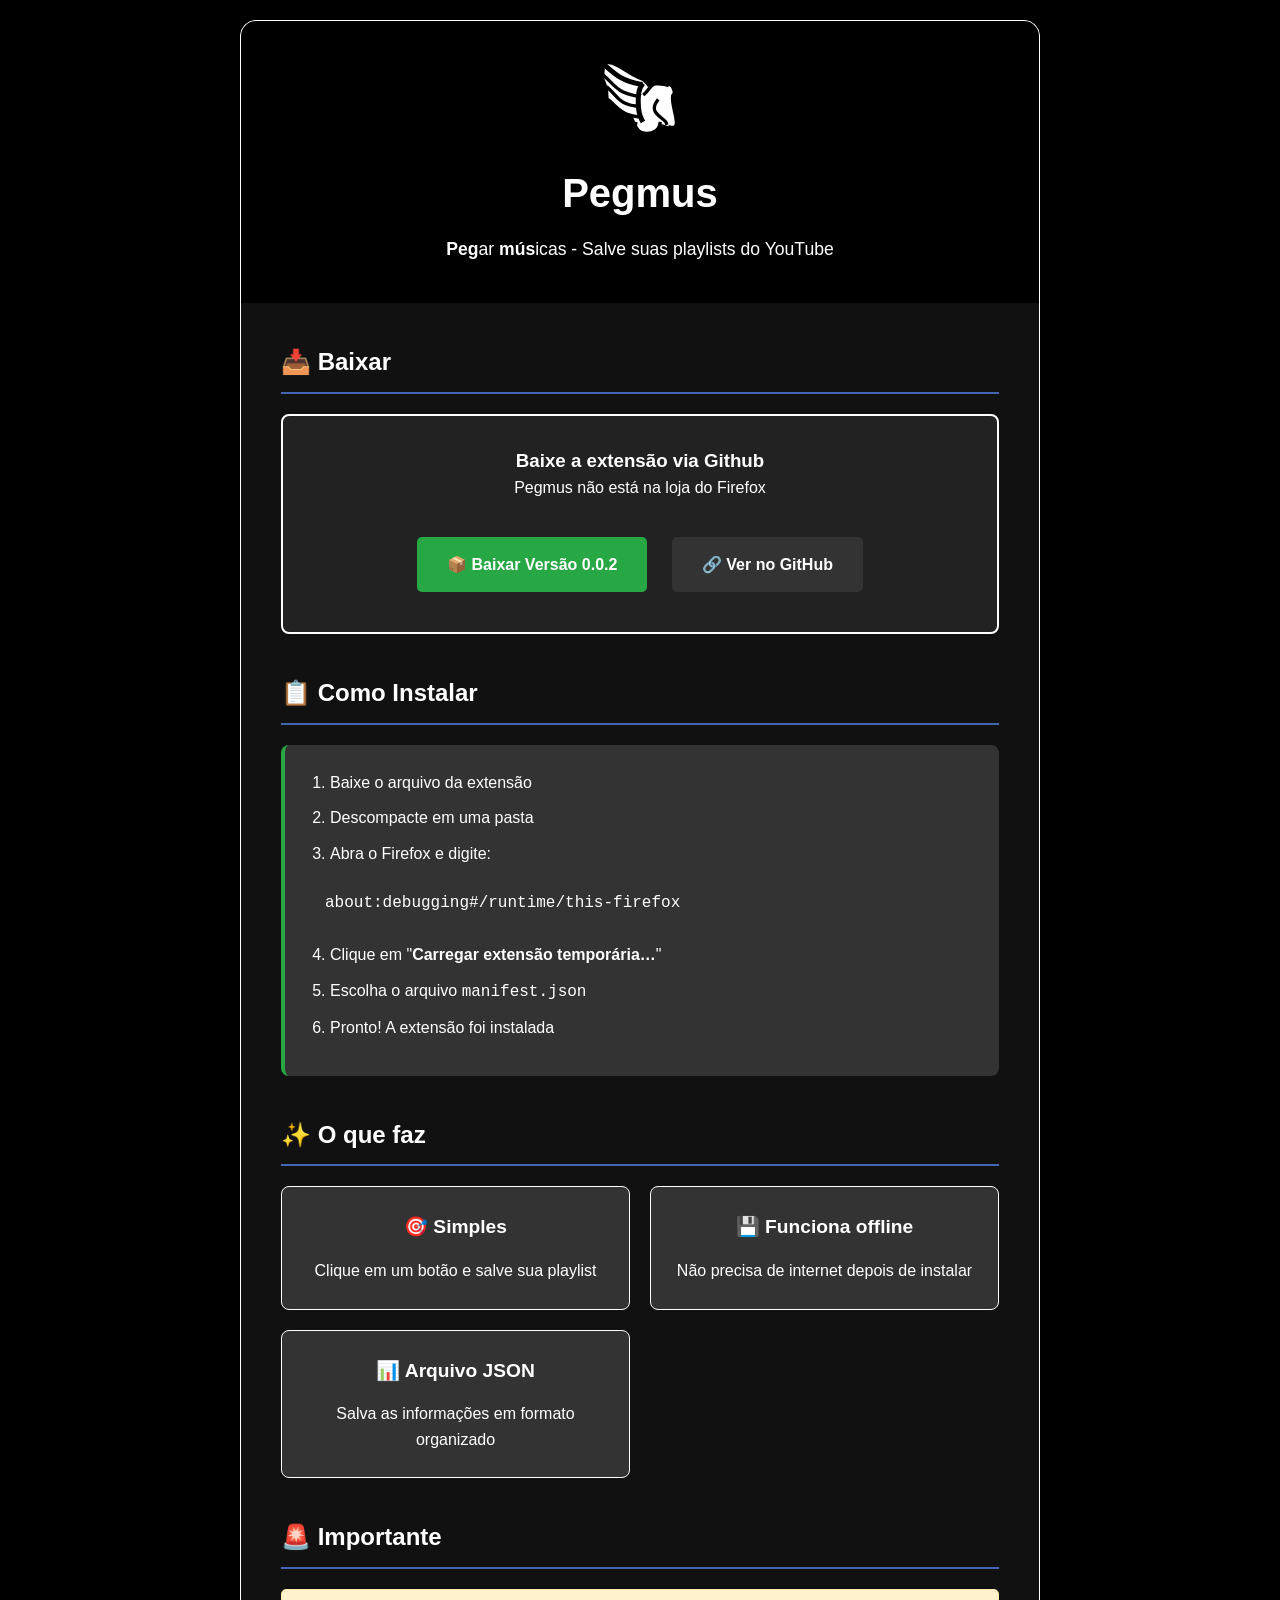
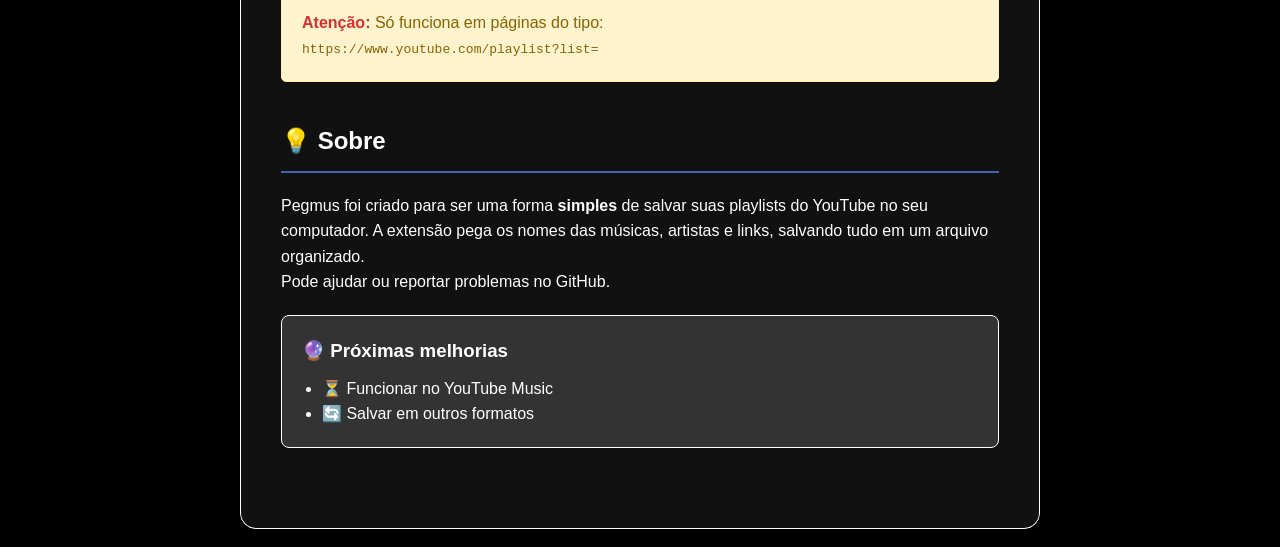
==== index.html @ 751e97fc "site simples para extensao" ====
<!DOCTYPE html>
<html lang="pt-BR">
<head>
    <meta charset="UTF-8">
    <meta name="viewport" content="width=device-width, initial-scale=1.0">
    <link rel="icon" type="image/svg+xml" href="pegmus.svg" />
    <title>Pegmus</title>
    <style>
        * {
            margin: 0;
            padding: 0;
            box-sizing: border-box;
        }

        body {
            font-family: Arial, sans-serif;
            line-height: 1.6;
            color: #333;
            background: #000;
            min-height: 100vh;
            padding: 20px;
        }

        .recipiente {
            max-width: 800px;
            margin: 0 auto;
            background: white;
            border-radius: 16px;
            border: 1px solid rgba(255, 255, 255, 1);
            overflow: hidden;
        }

        .cabecalho {
            background-color: #000;
            color: white;
            padding: 40px;
            text-align: center;
        }

        .logo {
            width: 80px;
            height: 80px;
            margin: 0 auto 20px auto;
            display: block;
        }

        .cabecalho h1 {
            font-size: 2.5rem;
            margin-bottom: 10px;
            font-weight: bold;
        }

        .cabecalho p {
            font-size: 1.1rem;
        }

        .conteudo {
            background-color: #111111;
            padding: 40px;
            color: #fff;
        }

        .secao {
            margin-bottom: 40px;
        }

        .secao h2 {
            color: #fff;
            margin-bottom: 20px;
            font-size: 1.5rem;
            border-bottom: 2px solid #4267B2;
            padding-bottom: 10px;
        }

        .secao-download {
            background-color: #222222;
            padding: 30px;
            border-radius: 8px;
            text-align: center;
            border: 2px solid #fff;
        }

        .botao-download {
            display: inline-block;
            background-color: #28a745;
            color: white;
            padding: 15px 30px;
            text-decoration: none;
            border-radius: 5px;
            font-weight: bold;
            font-size: 1rem;
            margin: 10px;
        }

        .botao-download:hover {
            background-color: #218838;
        }

        .botao-github {
            background-color: #333;
        }

        .botao-github:hover {
            background-color: #555;
        }

        .passos-instalacao {
            background-color: #333;
            padding: 25px;
            border-radius: 8px;
            border-left: 4px solid #28a745;
        }

        .passos-instalacao ol {
            margin-left: 20px;
        }

        .passos-instalacao li {
            margin-bottom: 10px;
            font-size: 1rem;
        }

        .bloco-codigo {
            background-color: #333;
            color: white;
            padding: 15px;
            border-radius: 5px;
            font-family: 'Courier New', monospace;
            margin: 10px 0;
        }

        .recursos {
            display: grid;
            grid-template-columns: repeat(auto-fit, minmax(250px, 1fr));
            gap: 20px;
        }

        .recurso {
            background-color: #333;
            padding: 25px;
            border-radius: 8px;
            text-align: center;
            border: 1px solid #fff;
        }

        .recurso h3 {
            margin-bottom: 15px;
            font-size: 1.2rem;
            color: #fff;
        }

        .aviso {
            background-color: #fff3cd;
            border: 1px solid #ffeaa7;
            color: #856404;
            padding: 20px;
            border-radius: 5px;
            margin: 20px 0;
        }

        .aviso strong {
            color: #d63031;
        }

        .ideias-futuras {
            background-color: #333;
            padding: 20px;
            border-radius: 8px;
            margin-top: 20px;
            border: 1px solid #fff;
        }

        .ideias-futuras ul {
            margin-left: 20px;
            margin-top: 10px;
        }

        @media (max-width: 768px) {
            .cabecalho h1 {
                font-size: 2rem;
            }
            
            .conteudo {
                padding: 20px;
            }
            
            .recursos {
                grid-template-columns: 1fr;
            }

            .logo {
                width: 60px;
                height: 60px;
            }
        }
    </style>
</head>
<body>
    <div class="recipiente">
        <div class="cabecalho">
            <img src="pegmus.svg" alt="Logo Pegmus" class="logo">
            <h1>Pegmus</h1>
            <p><strong>Peg</strong>ar <strong>mús</strong>icas - Salve suas playlists do YouTube</p>
        </div>

        <div class="conteudo">
            <div class="secao">
                <h2>📥 Baixar</h2>
                <div class="secao-download">
                    <h3>Baixe a extensão via Github</h3>
                    <p>Pegmus não está na loja do Firefox</p>
                    <br>
                    <a href="https://github.com/Jopestpe/Pegmus/archive/refs/tags/0.0.2.zip" class="botao-download">
                        📦 Baixar Versão 0.0.2
                    </a>
                    <a href="https://github.com/Jopestpe/Pegmus" class="botao-download botao-github">
                        🔗 Ver no GitHub
                    </a>
                </div>
            </div>

            <div class="secao">
                <h2>📋 Como Instalar</h2>
                <div class="passos-instalacao">
                    <ol>
                        <li>Baixe o arquivo da extensão</li>
                        <li>Descompacte em uma pasta</li>
                        <li>Abra o Firefox e digite:</li>
                    </ol>
                    <div class="bloco-codigo">about:debugging#/runtime/this-firefox</div>
                    <ol start="4">
                        <li>Clique em "<strong>Carregar extensão temporária…</strong>"</li>
                        <li>Escolha o arquivo <code>manifest.json</code></li>
                        <li>Pronto! A extensão foi instalada</li>
                    </ol>
                </div>
            </div>

            <div class="secao">
                <h2>✨ O que faz</h2>
                <div class="recursos">
                    <div class="recurso">
                        <h3>🎯 Simples</h3>
                        <p>Clique em um botão e salve sua playlist</p>
                    </div>
                    <div class="recurso">
                        <h3>💾 Funciona offline</h3>
                        <p>Não precisa de internet depois de instalar</p>
                    </div>
                    <div class="recurso">
                        <h3>📊 Arquivo JSON</h3>
                        <p>Salva as informações em formato organizado</p>
                    </div>
                </div>
            </div>

            <div class="secao">
                <h2>🚨 Importante</h2>
                <div class="aviso">
                    <strong>Atenção:</strong> Só funciona em páginas do tipo:<br>
                    <code>https://www.youtube.com/playlist?list=</code>
                </div>
            </div>

            <div class="secao">
                <h2>💡 Sobre</h2>
                <p>Pegmus foi criado para ser uma forma <strong>simples</strong> de salvar suas playlists do YouTube no seu computador. A extensão pega os nomes das músicas, artistas e links, salvando tudo em um arquivo organizado.</p>
                
                <p>Pode ajudar ou reportar problemas no GitHub.</p>

                <div class="ideias-futuras">
                    <h3>🔮 Próximas melhorias</h3>
                    <ul>
                        <li>⏳ Funcionar no YouTube Music</li>
                        <li>🔄 Salvar em outros formatos</li>
                    </ul>
                </div>
            </div>
        </div>
    </div>
</body>
</html>
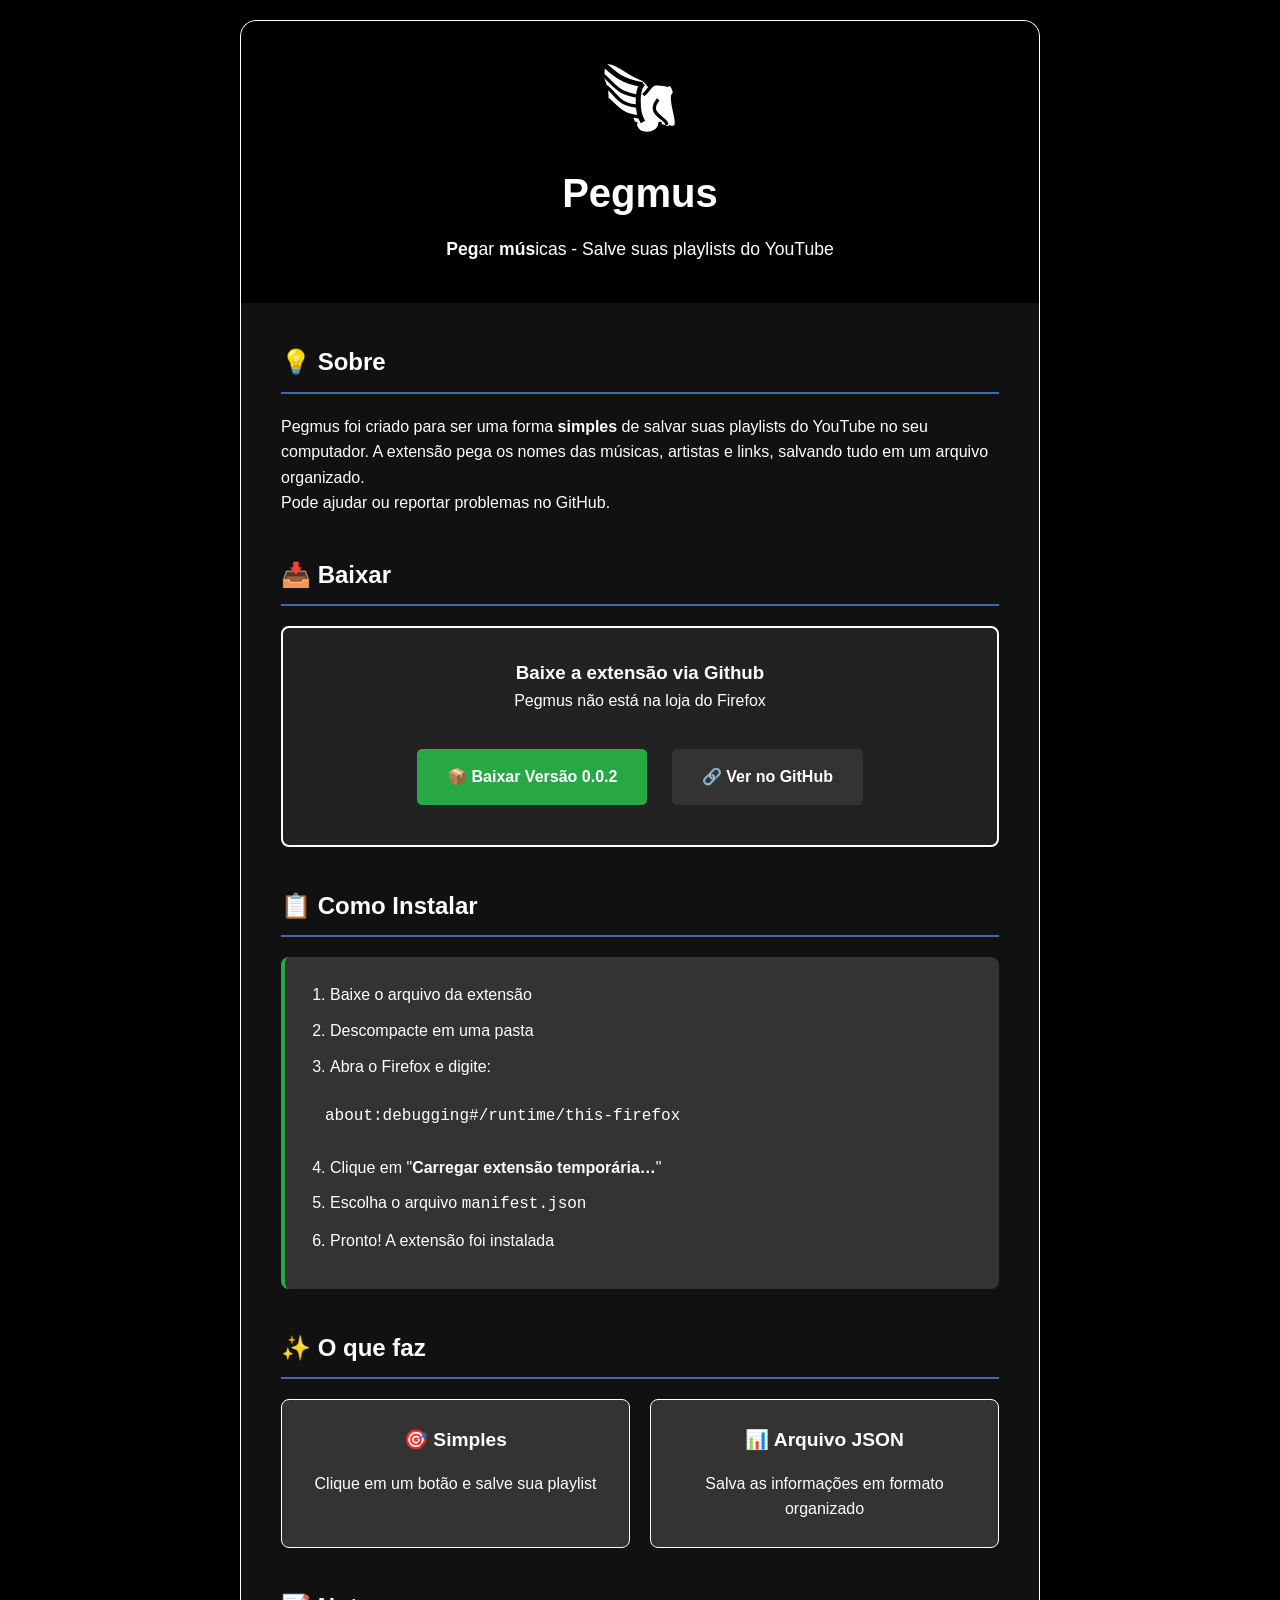
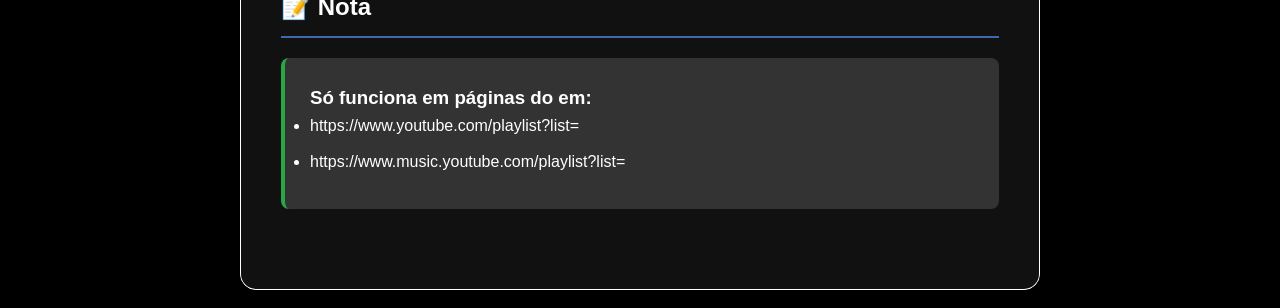
==== commit d591e116: "suporte music.youtube" ====
--- a/index.html
+++ b/index.html
@@ -149,32 +149,6 @@
             color: #fff;
         }
 
-        .aviso {
-            background-color: #fff3cd;
-            border: 1px solid #ffeaa7;
-            color: #856404;
-            padding: 20px;
-            border-radius: 5px;
-            margin: 20px 0;
-        }
-
-        .aviso strong {
-            color: #d63031;
-        }
-
-        .ideias-futuras {
-            background-color: #333;
-            padding: 20px;
-            border-radius: 8px;
-            margin-top: 20px;
-            border: 1px solid #fff;
-        }
-
-        .ideias-futuras ul {
-            margin-left: 20px;
-            margin-top: 10px;
-        }
-
         @media (max-width: 768px) {
             .cabecalho h1 {
                 font-size: 2rem;
@@ -204,6 +178,15 @@
         </div>
 
         <div class="conteudo">
+            <div class="secao">
+                <h2>💡 Sobre</h2>
+                <p>Pegmus foi criado para ser uma forma <strong>simples</strong> 
+                de salvar suas playlists do YouTube no seu computador. 
+                A extensão pega os nomes das músicas, artistas e links, 
+                salvando tudo em um arquivo organizado.</p>
+                <p>Pode ajudar ou reportar problemas no GitHub.</p>
+            </div>
+            
             <div class="secao">
                 <h2>📥 Baixar</h2>
                 <div class="secao-download">
@@ -244,10 +227,6 @@
                         <p>Clique em um botão e salve sua playlist</p>
                     </div>
                     <div class="recurso">
-                        <h3>💾 Funciona offline</h3>
-                        <p>Não precisa de internet depois de instalar</p>
-                    </div>
-                    <div class="recurso">
                         <h3>📊 Arquivo JSON</h3>
                         <p>Salva as informações em formato organizado</p>
                     </div>
@@ -255,28 +234,16 @@
             </div>
 
             <div class="secao">
-                <h2>🚨 Importante</h2>
-                <div class="aviso">
-                    <strong>Atenção:</strong> Só funciona em páginas do tipo:<br>
-                    <code>https://www.youtube.com/playlist?list=</code>
-                </div>
-            </div>
-
-            <div class="secao">
-                <h2>💡 Sobre</h2>
-                <p>Pegmus foi criado para ser uma forma <strong>simples</strong> de salvar suas playlists do YouTube no seu computador. A extensão pega os nomes das músicas, artistas e links, salvando tudo em um arquivo organizado.</p>
-                
-                <p>Pode ajudar ou reportar problemas no GitHub.</p>
-
-                <div class="ideias-futuras">
-                    <h3>🔮 Próximas melhorias</h3>
+                <h2>📝 Nota </h2>
+                <div class="passos-instalacao">
+                    <h3>Só funciona em páginas do em:</h3>
                     <ul>
-                        <li>⏳ Funcionar no YouTube Music</li>
-                        <li>🔄 Salvar em outros formatos</li>
+                        <li>https://www.youtube.com/playlist?list=</li>
+                        <li>https://www.music.youtube.com/playlist?list=</li>
                     </ul>
                 </div>
             </div>
         </div>
     </div>
 </body>
-</html>+</html>
